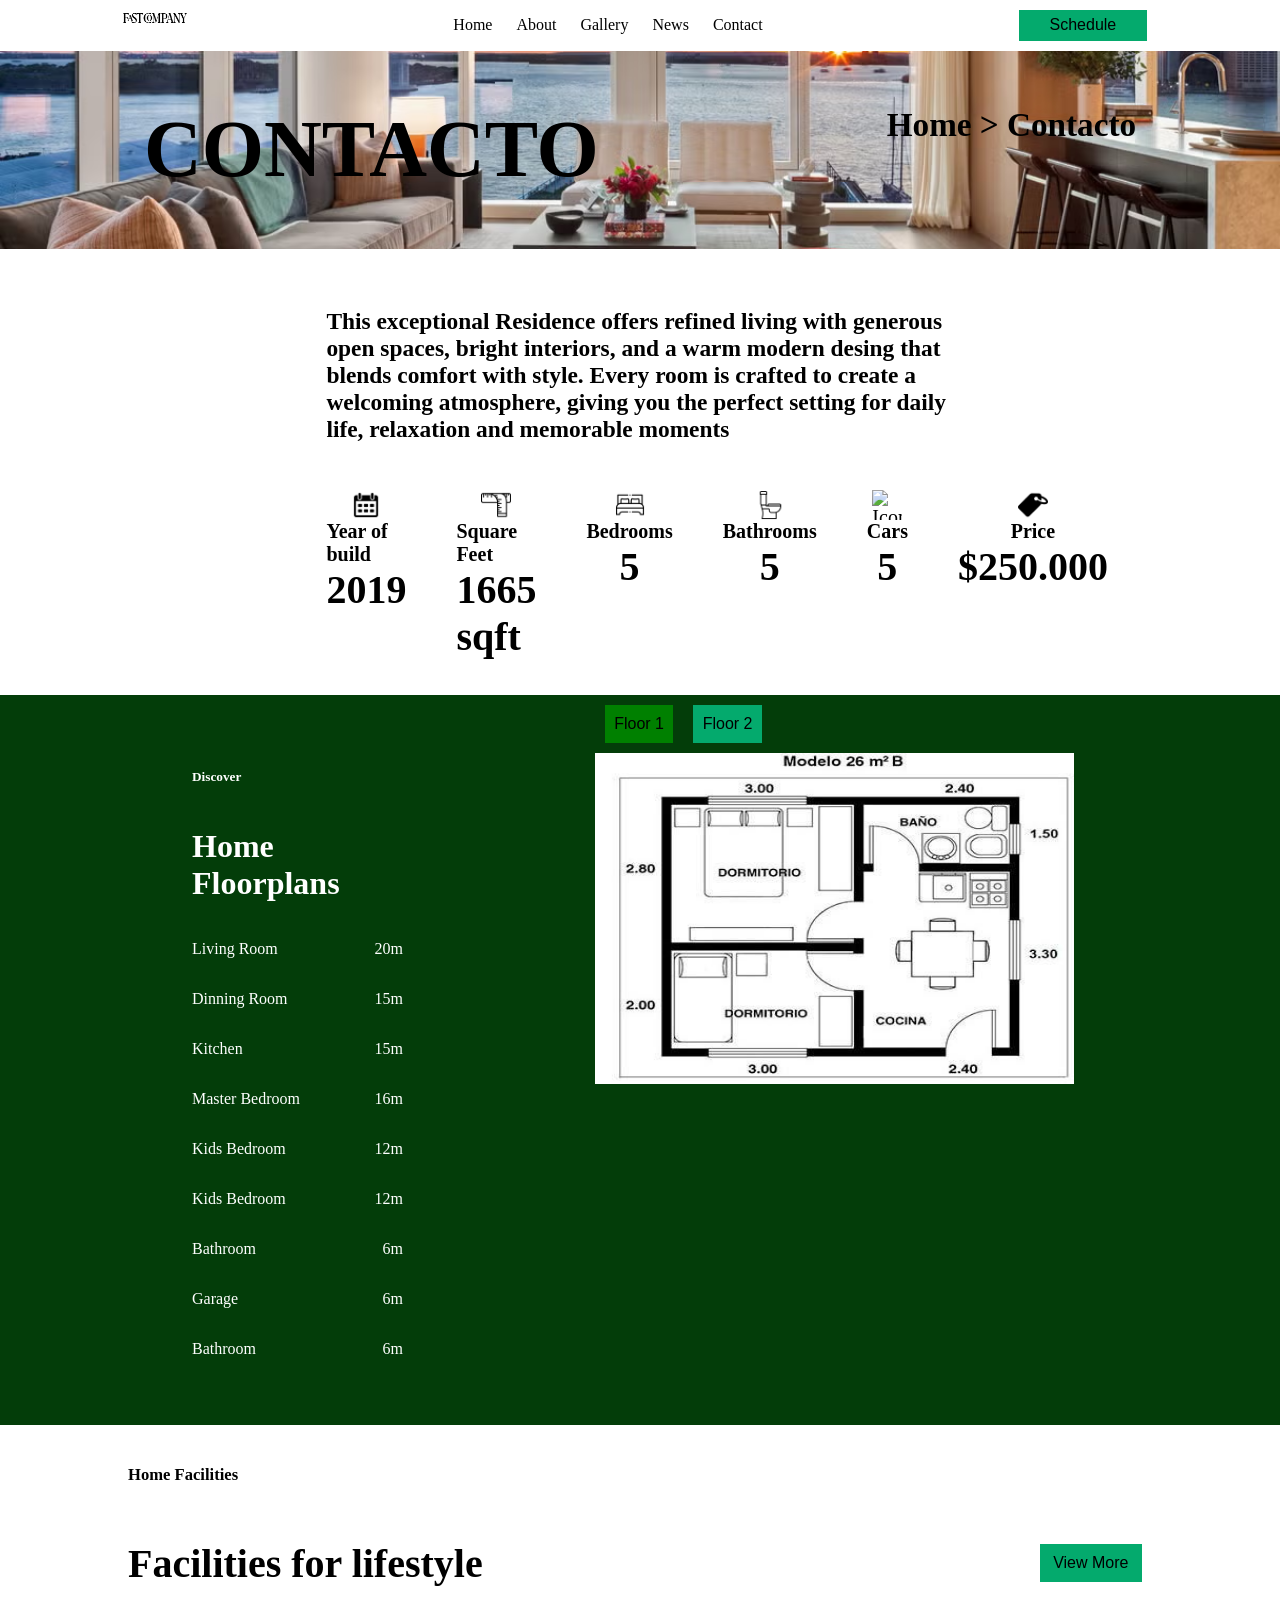
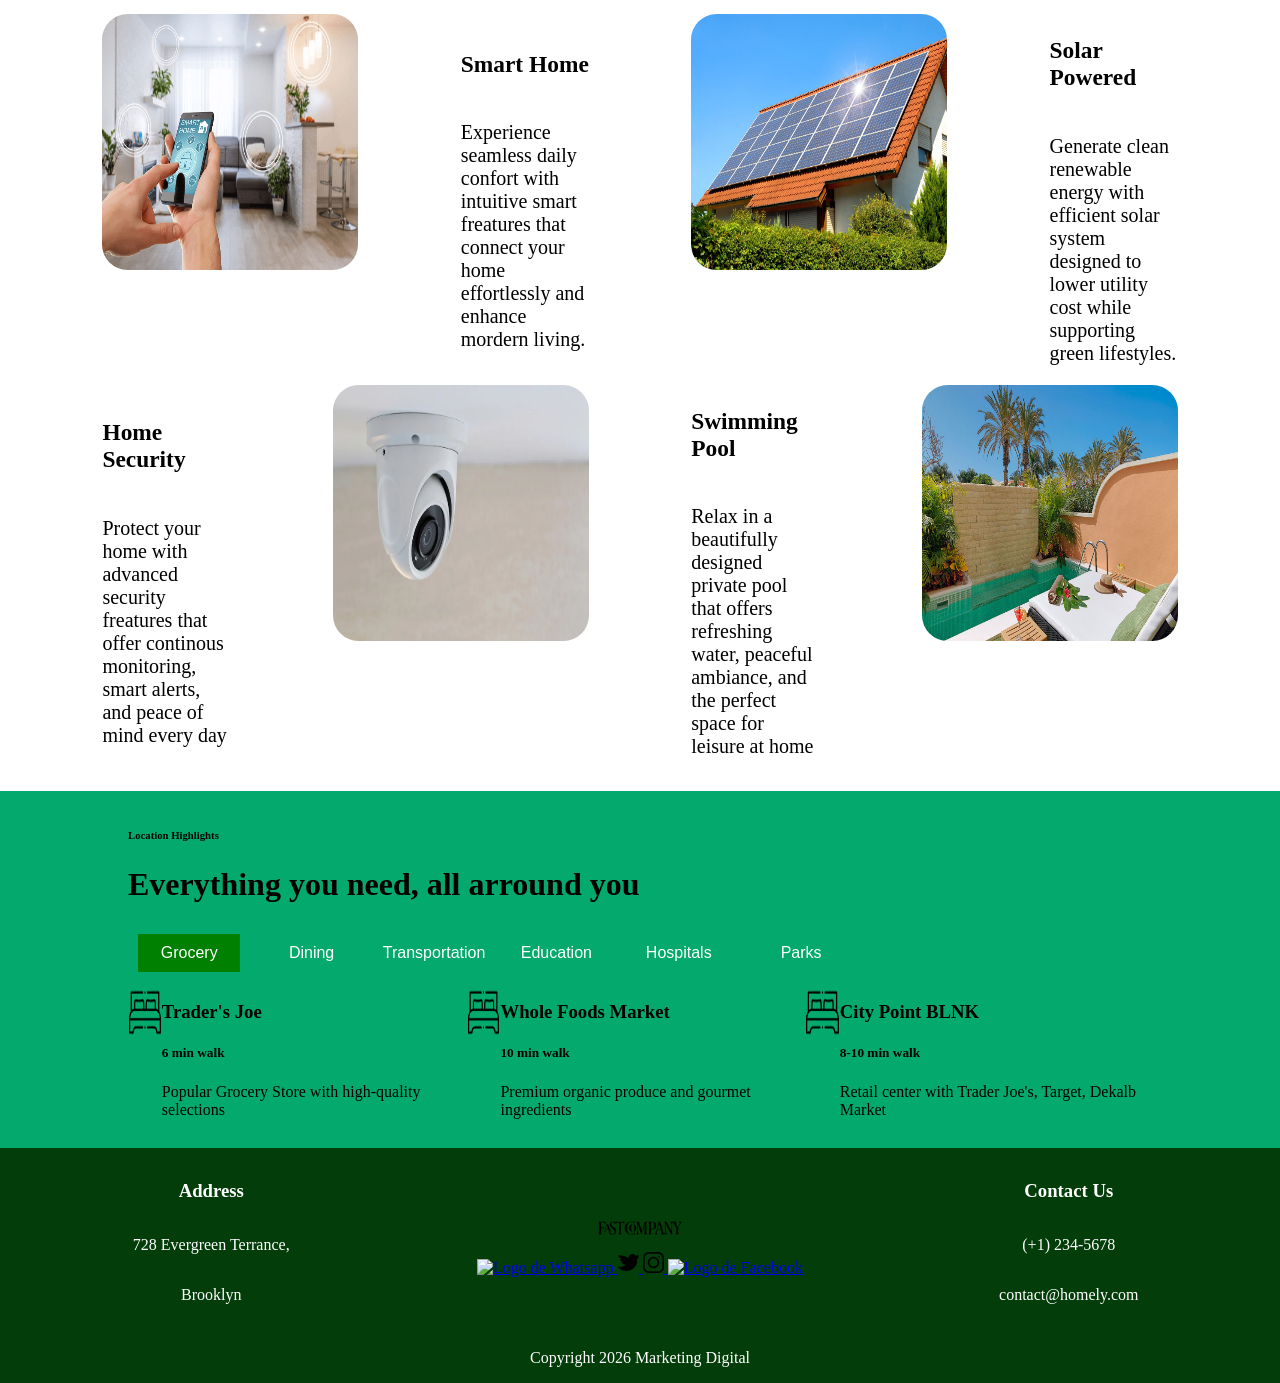
==== HTMLs/About.html @ 22f73563 "Prueba" ====
<!DOCTYPE html>
<html lang="en">
<head>
    <meta charset="UTF-8">
    <title>Title</title>
    <link rel="stylesheet" href="../Css/Home.css">
    <meta name="viewport" content="width=device-width, initial-scale=1.0">
    <script src="../JS/About.js" defer></script>
</head>
<body>
<header>
    <img src="../Imagenes/img.png" alt="Logo">
    <nav>
        <a href="Home.html"> Home </a>
        <a href="About.html"> About </a>
        <a href="../Imagenes/img.png"> Gallery </a>
        <a href="News.html"> News </a>
        <a href="Contacto.html"> Contact </a>
    </nav>
    <button> Schedule </button>
</header>
<div class="Lado Banner">
    <h1> CONTACTO </h1>
    <h5> Home > Contacto </h5>
</div>
<div class="Propiedad Lado Blanco">
    <div>
        <h3> This exceptional Residence offers refined living with generous open spaces, bright interiors, and a warm modern desing that blends comfort with style. Every room is crafted to create a welcoming atmosphere, giving you the perfect setting for daily life, relaxation and memorable moments</h3>
        <div class="Lado">
            <div class="ListadosAlt FIMG">
                <img src="../Imagenes/Calendar.png" class="Icon" alt="Icono de un calendario">
                <h4> Year of build </h4>
                <h1> 2019 </h1>
            </div>
            <div class="ListadosAlt FIMG">
                <img src="../Imagenes/Metros.png" class="Icon" alt="Icono de un metro">
                <h4> Square Feet </h4>
                <h1> 1665 sqft</h1>
            </div>
            <div class="ListadosAlt FIMG">
                <img src="../Imagenes/cama.png" class="Icon" alt="Icono de una cama">
                <h4> Bedrooms </h4>
                <h1> 5 </h1>
            </div>
            <div class="ListadosAlt FIMG">
                <img src="../Imagenes/Retrete.png" class="Icon" alt="Icono de un Retrete">
                <h4> Bathrooms </h4>
                <h1> 5 </h1>
            </div>
            <div class="ListadosAlt FIMG">
                <img src="../Imagenes/Coche.png" class="Icon" alt="Icono de un coche">
                <h4> Cars </h4>
                <h1> 5 </h1>
            </div>
            <div class="ListadosAlt FIMG">
                <img src="../Imagenes/Tag.png" class="Icon" alt="Icono de una etiqueta">
                <h4> Price </h4>
                <h1> $250.000 </h1>
            </div>
        </div>
    </div>
</div>
<div class="Lado Planos">
    <div class="Notas Abajo">
        <h5>
            Discover
        </h5>
        <h1>
            Home Floorplans
        </h1>
        <div class="Titular Lado">
            <p> Living Room </p>
            <p> 20m </p>
        </div>
        <div class="Titular Lado">
            <p> Dinning Room  </p>
            <p> 15m </p>
        </div>
        <div class="Titular Lado">
            <p> Kitchen </p>
            <p> 15m </p>
        </div>
        <div class="Titular Lado">
            <p> Master Bedroom </p>
            <p> 16m </p>
        </div>
        <div class="Titular Lado">
            <p> Kids Bedroom </p>
            <p> 12m </p>
        </div>
        <div class="Titular Lado">
            <p> Kids Bedroom </p>
            <p> 12m </p>
        </div>
        <div class="Titular Lado">
            <p> Bathroom</p>
            <p> 6m </p>
        </div>
        <div class="Titular Lado">
            <p> Garage</p>
            <p> 6m </p>
        </div>
        <div class="Titular Lado">
            <p> Bathroom</p>
            <p> 6m </p>
        </div>
    </div>
    <div class="Botones Abajo">
        <div id="planes" class="Lado">
            <button class="Selecionada" onclick="CambiarImagen(0, this)"> Floor 1 </button>
            <button onclick="CambiarImagen(1, this)"> Floor 2 </button>
        </div>
        <div id="Imagen">
            <img src="../Imagenes/plano.jpg" alt="Plano de la planta 1 de una casa">
        </div>
    </div>
</div>
<div class="Facilidades Abajo">
    <h5> Home Facilities </h5>
    <div class="Lado Titular">
        <h1> Facilities for lifestyle </h1>
        <button class="Derecha"> View More </button>
    </div>
    <div class="Lado">
        <img src="../Imagenes/SmartHome.png" class="Bloque" alt="Imagen de un movil con smart home">
        <div class="Abajo">
            <h3>
                Smart Home
            </h3>
            <p>
                Experience seamless daily confort with intuitive smart freatures that connect your home effortlessly and  enhance mordern living.
            </p>
        </div>
        <img src="../Imagenes/Panel.jpg" class="Bloque" alt="Imagen de un panel solar">
        <div class="Abajo">
            <h3>
                Solar Powered
            </h3>
            <p>
                Generate clean renewable energy with efficient solar system designed to lower utility cost while supporting green lifestyles.
            </p>
        </div>
    </div>
    <div class="LadoReversa">
        <img src="../Imagenes/Piscina.jpg" class="Bloque" alt="Imagen de una piscina privada">
        <div class="Abajo">
            <h3>
                Swimming Pool
            </h3>
            <p>
                Relax in a beautifully designed private pool that offers refreshing water, peaceful ambiance, and the perfect space for leisure at home
            </p>
        </div>
        <img src="../Imagenes/camara.webp" class="Bloque" alt="Imagen de una camara">
        <div class="Abajo">
            <h3>
                Home Security
            </h3>
            <p>
                Protect your home with advanced security freatures that offer continous monitoring, smart alerts, and peace of mind every day
            </p>
        </div>
    </div>
</div>
<div class="Tiendas">
    <div>
        <h6>Location Highlights</h6>
        <h1>Everything you need, all arround you</h1>
        <div id="tienda" CLASS="Lado Botones">
            <button class="Selecionada"  onclick="CambiarTexto(1, this)"> Grocery </button>
            <button onclick="CambiarTexto(2, this)"> Dining </button>
            <button onclick="CambiarTexto(3, this)"> Transportation </button>
            <button onclick="CambiarTexto(4, this)"> Education </button>
            <button onclick="CambiarTexto(5, this)"> Hospitals </button>
            <button onclick="CambiarTexto(6, this)"> Parks </button>
        </div>
        <div class="Lado" id="Secc">
            <div class="Lado">
                <img src="../Imagenes/cama.png" alt="Icono de una cama">
                <div>
                    <h3>
                        Trader's Joe
                    </h3>
                    <h5>
                        6 min walk
                    </h5>
                    <p> Popular Grocery Store with high-quality selections </p>
                </div>
            </div>
            <div class="Lado">
                <img src="../Imagenes/cama.png" alt="Icono de una cama">
                <div>
                    <h3>
                        Whole Foods Market
                    </h3>
                    <h5>
                        10 min walk
                    </h5>
                    <p> Premium organic produce and gourmet ingredients</p>
                </div>
            </div>
            <div class="Lado">
                <img src="../Imagenes/cama.png" alt="Icono de una cama">
                <div>
                    <h3>
                        City Point BLNK
                    </h3>
                    <h5>
                        8-10 min walk
                    </h5>
                    <p> Retail center with Trader Joe's, Target, Dekalb Market</p>
                </div>
            </div>
        </div>
    </div>
</div>
<div class="SeccionTriple">
    <div class="Abajo">
        <h3> Address </h3>
        <p> 728 Evergreen Terrance, </p>
        <p> Brooklyn </p>
    </div>
    <div class="Abajo MargenAuto">
        <img src="../Imagenes/img.png" class="Logo" alt="Logo">
        <div class="Logitos MargenAuto">
            <a href="https://web.whatsapp.com">
                <img src="../Imagenes/Whats.png" alt="Logo de Whatsapp">
            </a>
            <a href="https://twitter.com">
                <img src="../Imagenes/Twitter.png" alt="Logo de Twitter">
            </a>
            <a href="https://instagram.com">
                <img src="../Imagenes/Insta.png" alt="Logo de Instagram">
            </a>
            <a href="https://facebook.com">
                <img src="../Imagenes/face.png" alt="Logo de Facebook">
            </a>
        </div>
    </div>
    <div class="Abajo">
        <h3> Contact Us </h3>
        <p> (+1) 234-5678 </p>
        <p> contact@homely.com </p>
    </div>
</div>
<footer>
    <p> Copyright 2026 Marketing Digital </p>
</footer>
</body>
</html>
---- Css/Home.css ----
body{
    margin: 0;
    display: flex;
    flex-direction: column;
    background-color: #033d09;
    align-items: center;
}

body, h1, h2, h3, h4, h5, h6, p {
    font-family: Calibri;
}


header{
    display: flex;
    flex-direction: row;
    justify-content: space-around;
    background-color: white;
}

img{
    width: 5%;
    height: 1%;
}

.Margen{
    margin: 0;
}

.MargenAuto{
    display: block;
    margin: auto;
}

nav{
    align-content: center;
    justify-content: space-around;
}

nav > a{
    text-decoration: none;
    color: black;
    margin-left: 20px;
}

header > button{
    padding: 0.5%;
}

.Banner{
    text-align: center;
    align-content: center;
    width: 100%;
    background-image: url("../Imagenes/img_1.png");
    background-size: cover;
    background-repeat: no-repeat;
    background-position: center;
    font-size: 40px;
    justify-content: space-around;
}

article{
    align-content: center;
    text-align: justify;
    color: white;
    width: 100%;
    background-image: url("../Imagenes/img_1.png");
    font-size: 30px;
    padding: 4% 0%;
}
article > div{
    width: 100%;
    display: flex;
    justify-content: space-around;
}

article > div > h1{
    width: 30%;
}

article > div > div{
    width: 40%;
    height: 50%;
    align-items: end;
    text-align: right;
}

article > div > div > img{
    border-radius: 50%;
    width: 10%;
    height: 20%;
}

.Ad {
    width: 100%;
    display: flex;
    justify-content: space-around;
    align-items: end;
    justify-items: end;
    font-size: 20px;
}

.Ad > h6{
    width: 40%;
}

.Ad > div{
    width: 30%;
    background-color: white;
    opacity: 90%;
    color: black;
}

.Ad > div > img{
    border-radius: 0;
    width: 40%;
    height: 50%;
    opacity: 100%;
    align-self: center;
}

.Ad > div >div{
    text-align: left;
    width: 40%;
    opacity: 100%;
    align-items: center;
    justify-items: center;
}

.Ad > div >div >button{
    opacity: 100%;
    width: 40%;
}

.Propiedad{
    display: flex;
    text-align: start;
    justify-content: space-evenly;
    font-size: 20px;
    align-content: center;
    color: white;
    width: 100%;
    padding: 1% 0%;
}

.Icon{
    display: block;
    width: 30px;
    height: 30px;
    align-content: center;
    text-align: center;
}

.Propiedad > h3{
    width: 19%;
}

.Propiedad > h4{
    display: block;
}

.Propiedad > div{
    width: 49%;
}

.Listados{
    align-items: center;
    gap: 20px;
    margin-right: 50px;
}

.ListadosAlt{
    display: flex;
    flex-direction: column;
    align-items: center;
    margin-right: 50px;
    padding: 0;
}

.ListadosAlt > h1, h4{
    margin: 0;
}

.Facilidades{
    display: flex;
    text-align: left;
    font-size: 20px;
    align-content: center;
    align-items: center;
    background: white;
    width: 100%;
    padding: 1% 0%;
}

.Facilidades > .Titular {
    display: flex;
    justify-content: space-between;
    align-items: center;
    width: 80%;
}

.Facilidades > div {
    justify-content: space-evenly;
    width: 100%;
}

.Facilidades > h5{
    width: 80%;
    text-align: left;
}

.Facilidades > div > div{
    width: 10%;
    align-items: center;
    align-self: center;
    overflow: hidden;
}

.Facilidades > div > .Bloque{
    display: block;
    width: 20%;
    aspect-ratio: 1;
    border-radius: 10%;
}

.Video{
    display: flex;
    text-align: justify;
    width: 100%;
    height: 600px;
    justify-content: center;
    align-items: center;
    background-image: url("../Imagenes/img_1.png");
    font-size: 40px;
}

.Video > img{
    width: 10%;
    height: 30%;
}

.Planos{
    color: white;
    width: 100%;
    justify-content: space-between;
    margin: 0;
}

.Planos > .Notas{
    width: 20%;
    padding: 4% 15%;
}

.Planos > .Botones{
    width: 65%;
}

.Planos > div > div > img{
    height: 80%;
    width: 70%;
}

.Carrousel{
    width: 100%;
    background: white;
}

.Carrousel > h3{
    color: greenyellow;
    margin-left: 70px;
}

.Titular{
    justify-content: space-between;
}

.SeccionDesigual{
    display: flex;
    flex-direction: row;
    justify-content: space-evenly;
    background-color: white;
    width: 100%;
    align-items: center;
    padding: 3% 0%;
}
.SeccionDesigual > main {
    display: flex;
    flex-direction: column;
    width: 40%;

}

section > h2 { color: green; }
section > h1 { font-size: 70px}

.SeccionDesigual > section {
    display: flex;
    flex-direction: column;
    width: 30%;

}

section > img{
    border-radius: 50%;
    width: 10%;
    height: 10%;
}

button {
    margin: 10px;
    width: 10%;
    padding: 10px 0px;
    display: block;
    border: none;
    background-color: #04AA6D;
    font-size: 16px;
    cursor: pointer;
    text-align: center;
}

.submit{
    width: 20%;
    padding: 15px 0px;
    color: black;
    background-color: #04AA6D;
    border: 0px;
    margin-left: 10px;
}

textarea{
    width: 89%;
    margin: 10px;
    padding: 20px 0px;
}

.SeccionDoble{
    margin-bottom: 10px;
    width: 100%;
    justify-content: space-evenly;
}

.SeccionDoble > input{
    padding: 10px;
    width: 40%;
    margin: 10px;
}

.SeccionTriple{ color: white;
    display: flex;
    flex-direction: row;
    justify-content: space-evenly;
    align-items: center;
    width: 100%;
    padding: 1% 0%;
}

.Blanco{
    white-space: pre-line
}

.Tiendas{
    justify-content: center;
    align-items: center;
    width: 100%;
    background: #04AA6D;
}

.Tiendas > div > .Botones > button{
    background: #04AA6D;
    color: white;
}

.Botones > div > .Selecionada{
    background-color: green;
}

.Tiendas > div{
    padding: 1% 10%;
}

.Lado > img{
    width: 10%;
    height: 40%;
}

.SeccionTriple > div{
    width: 33%;
    text-align: center;
}

.Lado{
    display: flex;
    flex-direction: row;
}

.LadoReversa{
    display: flex;
    flex-direction: row-reverse;
}

.Selecionada > button{
    background-color: greenyellow;
}

.Tiendas > div > .Botones > .Selecionada{
    background-color: green;
}

.Abajo{
    display: flex;
    flex-direction: column;
}

.Derecha{
    justify-self: end;
}

.Space{
    justify-content: space-evenly;
}

.Space > div, .Space > h1{
    width: 45%;
}

.Space > div{
    justify-content: end;
}

.Carrousel > div > div > img{
    width: 40%;
    height: 40%;
}

.Space > div > button{
    width: 10%;
    justify-content: space-evenly;
}
.Logo{
    width: 20%;
    height: 20%;
    align-self: center;
}

.Logitos{
    justify-content: space-around;
    width: 100%
}

.Logitos > img{
    width: 10%;
    height: 10%;
}

footer{
    width: 100%;
    text-align: center;
    color: white;
}

.Blanco {
    color: black;
    background-color: white;
}

/* A partir de 800px, el responsive se activa */
@media (max-width: 800px) {
    header > img{width: 30%; margin: auto}
    header, nav {display:flex; flex-direction: column; width: 100%; justify-content: center; text-align: center}
    header > button {display:flex; flex-direction: column; width: 20%; margin: auto; text-align: center}
    article, .Ad, article > div, .Ad > div{display: flex; flex-direction: column; width: 100%; align-items: center;
        text-align: center}
    .Lado, .LadoReversa {display:flex;flex-direction: column;}
    .Propiedad > div, .Propiedad > h3, .Propiedad > h4{ width: 100%; text-align: center;}
    .Facilidades > h5 {text-align: center}
    .Facilidades > div > div, .Facilidades > div > .Bloque {width: 100%; align-items: center}
    .Video > img { width: 30%; height: 30%}
    .Planos, .Notas, .Botones > div >button{display: flex; text-align: center; width: 100%; justify-content: center;}
    .Planos > .Botones{display: flex; text-align: center; width: 95%; justify-content: center;}
    .Planos > .Notas{text-align: center; width: 100%; justify-content: center; padding: 0}
    .Titular{flex-direction: row;width: 100%}
    .Tiendas, .Tiendas > div > .Botones > button{display: flex; text-align: center; width: 100%; justify-content: center;}
    .Tiendas > div{text-align: center; width: 100%; justify-content: center;}
    .Lado img {margin: auto}
    .SeccionDesigual, .SeccionDesigual > main, .SeccionDesigual > section {width: 100%; text-align: center}
    textarea {width: 95%}
    .submit{margin-left: 0}
    .SeccionTriple {flex-direction: column}
    article{flex-direction: column; width: 100%; text-align: center}
    .Carrousel, .Space > div, .Space > h1{width: 100%; justify-content: center; align-items: center; text-align: center}
    .Logo{
        width: 40%;
        height: 40%;
        align-self: center;
    }

    .Logitos{
        justify-content: space-around;
        width: 100%
    }

    .Logitos > img{
        width: 20%;
        height: 20%;
    }
}
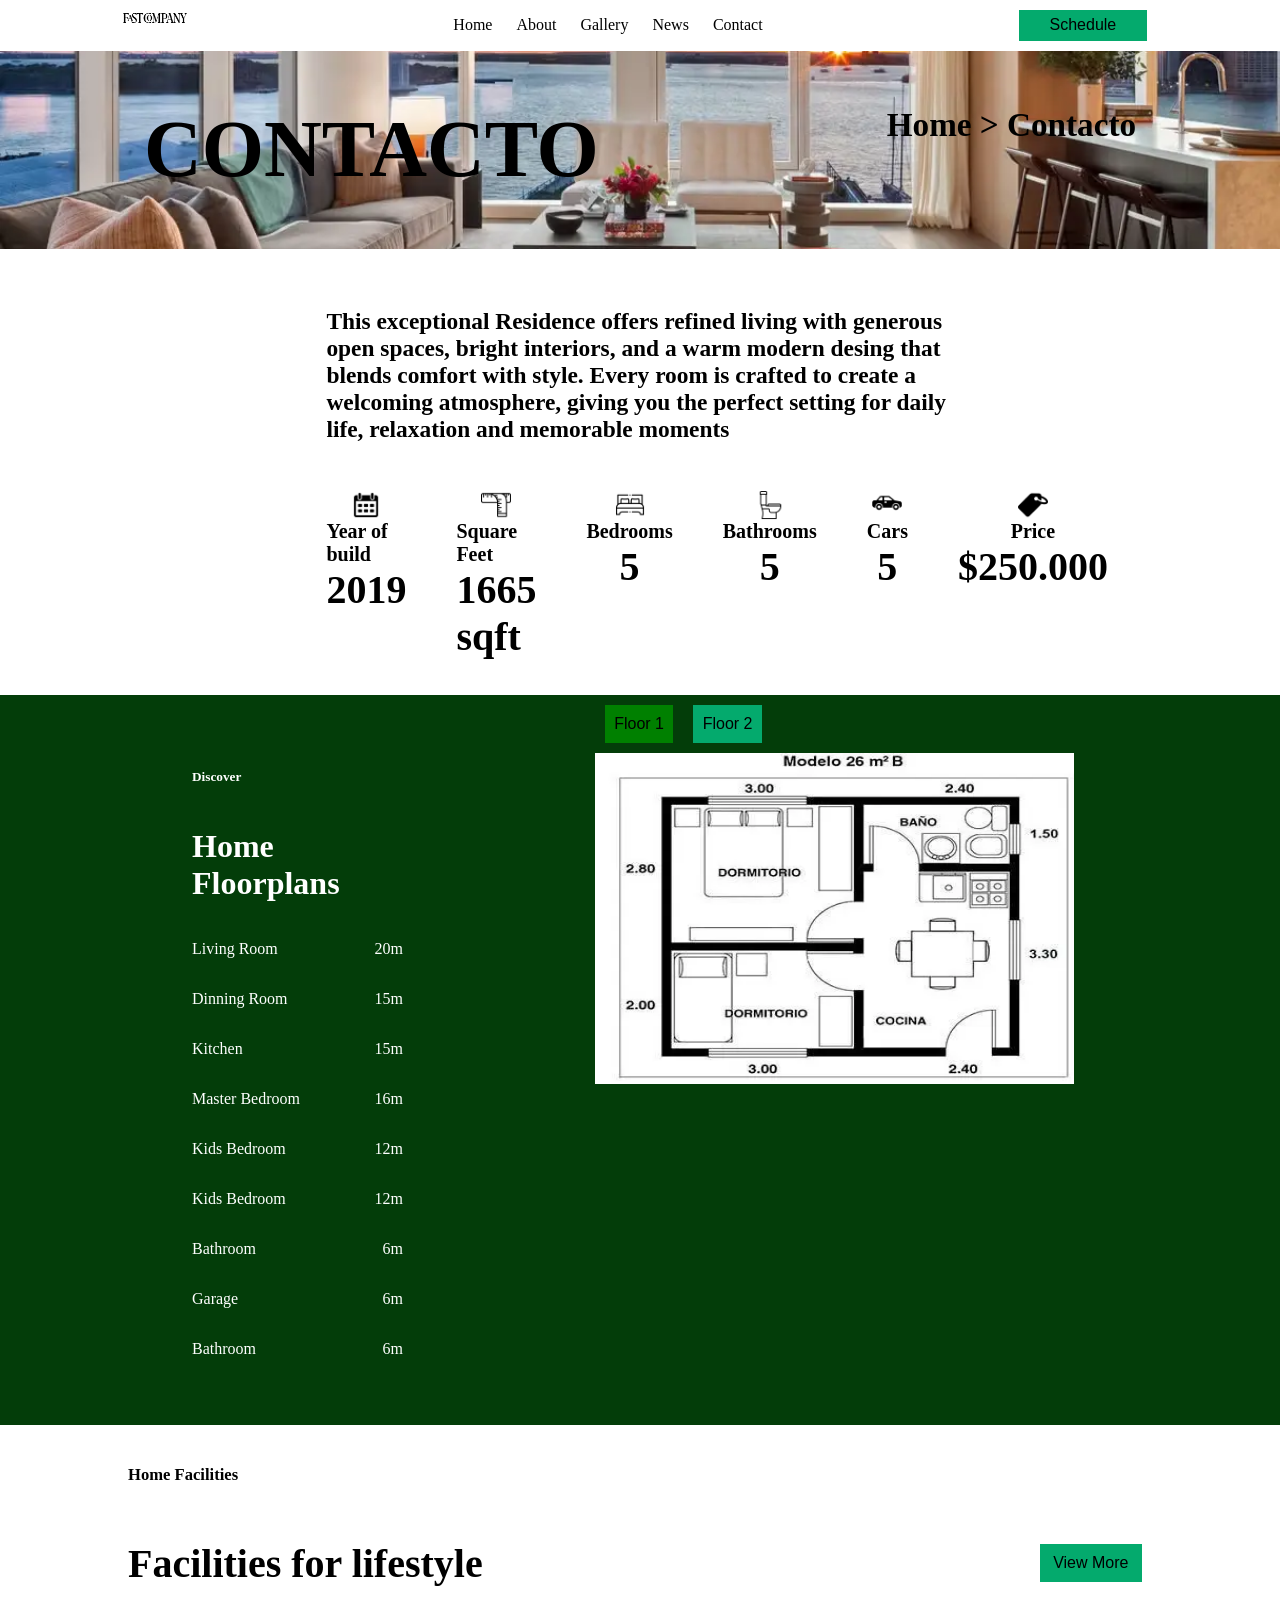
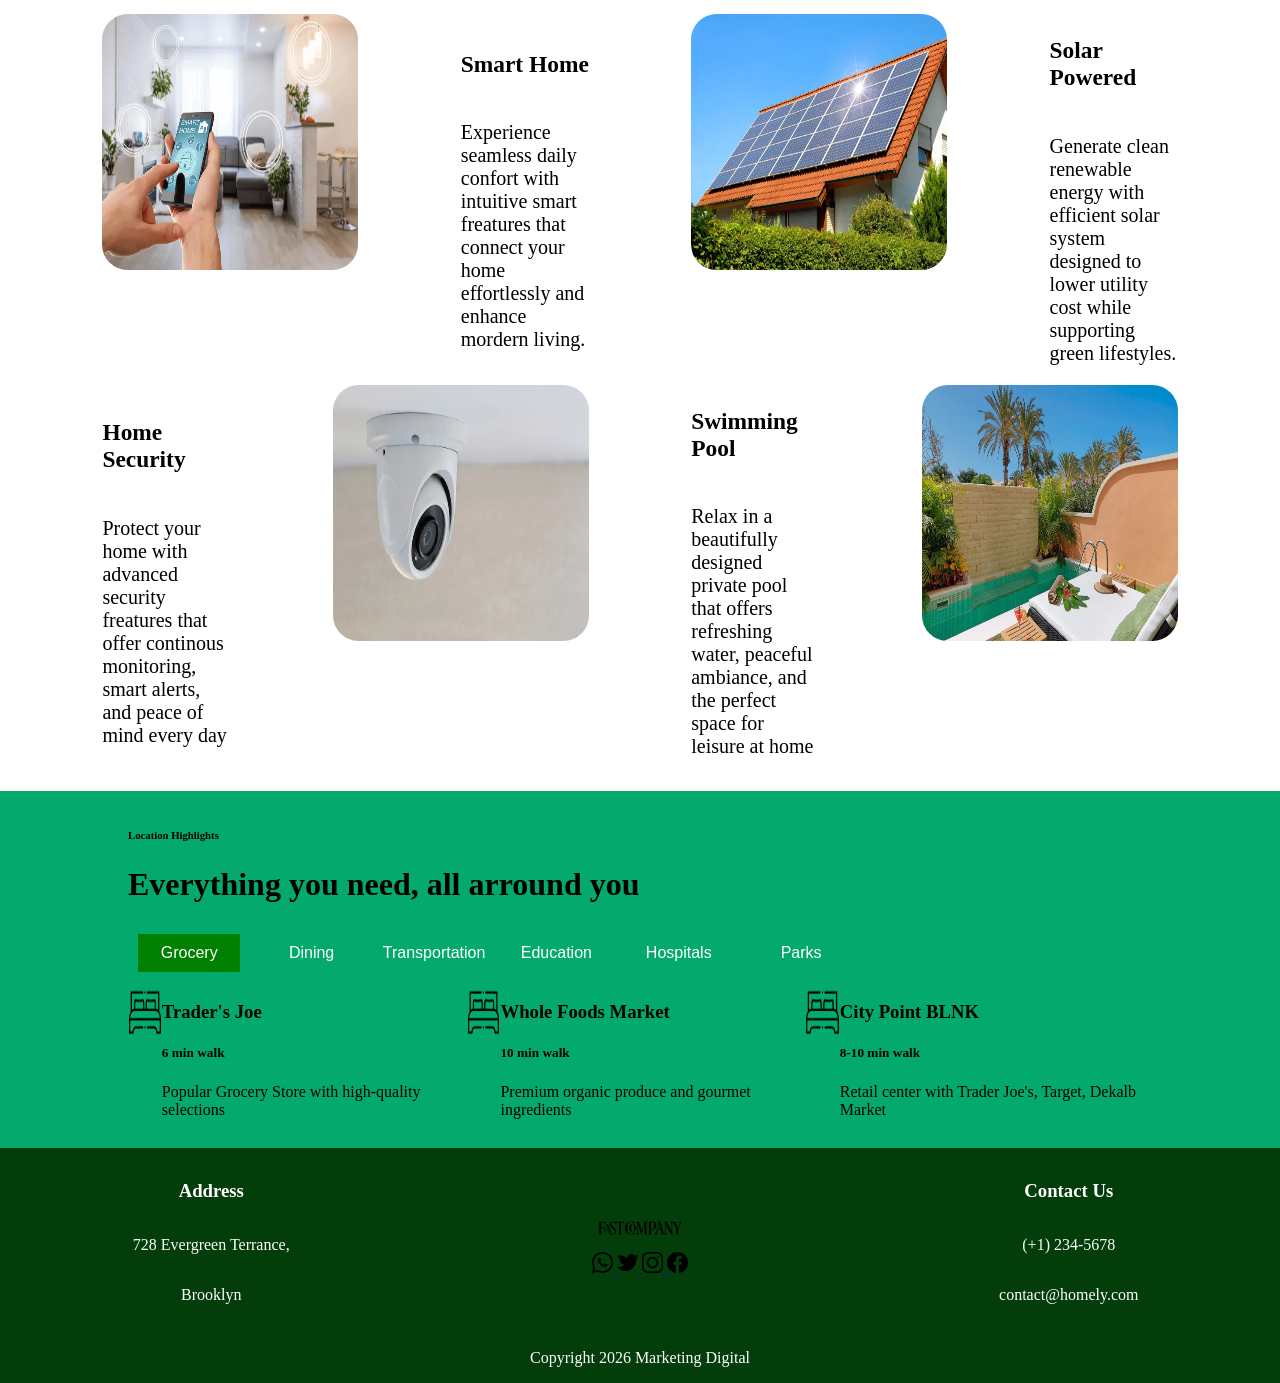
==== commit c613170a: "Prueba" ====
--- a/HTMLs/About.html
+++ b/HTMLs/About.html
@@ -2,18 +2,21 @@
 <html lang="en">
 <head>
     <meta charset="UTF-8">
-    <title>Title</title>
+    <meta name="description" content="Home for a page about searching for a Home to live">
+    <meta name="keywords" content="Home, Residence">
+    <meta name="author" content="Mohn Lloe">
+    <meta name="viewport" content="width=device-width, initial-scale=1.0">
+    <title>Home</title>
     <link rel="stylesheet" href="../Css/Home.css">
-    <meta name="viewport" content="width=device-width, initial-scale=1.0">
     <script src="../JS/About.js" defer></script>
 </head>
 <body>
 <header>
-    <img src="../Imagenes/img.png" alt="Logo">
+    <img src="../Imagenes/img.webp" alt="Logo">
     <nav>
         <a href="Home.html"> Home </a>
         <a href="About.html"> About </a>
-        <a href="../Imagenes/img.png"> Gallery </a>
+        <a href="../Imagenes/img.webp"> Gallery </a>
         <a href="News.html"> News </a>
         <a href="Contacto.html"> Contact </a>
     </nav>
@@ -28,32 +31,32 @@
         <h3> This exceptional Residence offers refined living with generous open spaces, bright interiors, and a warm modern desing that blends comfort with style. Every room is crafted to create a welcoming atmosphere, giving you the perfect setting for daily life, relaxation and memorable moments</h3>
         <div class="Lado">
             <div class="ListadosAlt FIMG">
-                <img src="../Imagenes/Calendar.png" class="Icon" alt="Icono de un calendario">
+                <img src="../Imagenes/Calendar.webp" class="Icon" alt="Icono de un calendario">
                 <h4> Year of build </h4>
                 <h1> 2019 </h1>
             </div>
             <div class="ListadosAlt FIMG">
-                <img src="../Imagenes/Metros.png" class="Icon" alt="Icono de un metro">
+                <img src="../Imagenes/Metros.webp" class="Icon" alt="Icono de un metro">
                 <h4> Square Feet </h4>
                 <h1> 1665 sqft</h1>
             </div>
             <div class="ListadosAlt FIMG">
-                <img src="../Imagenes/cama.png" class="Icon" alt="Icono de una cama">
+                <img src="../Imagenes/cama.webp" class="Icon" alt="Icono de una cama">
                 <h4> Bedrooms </h4>
                 <h1> 5 </h1>
             </div>
             <div class="ListadosAlt FIMG">
-                <img src="../Imagenes/Retrete.png" class="Icon" alt="Icono de un Retrete">
+                <img src="../Imagenes/Retrete.webp" class="Icon" alt="Icono de un Retrete">
                 <h4> Bathrooms </h4>
                 <h1> 5 </h1>
             </div>
             <div class="ListadosAlt FIMG">
-                <img src="../Imagenes/Coche.png" class="Icon" alt="Icono de un coche">
+                <img src="../Imagenes/Coche.webp" class="Icon" alt="Icono de un coche">
                 <h4> Cars </h4>
                 <h1> 5 </h1>
             </div>
             <div class="ListadosAlt FIMG">
-                <img src="../Imagenes/Tag.png" class="Icon" alt="Icono de una etiqueta">
+                <img src="../Imagenes/Tag.webp" class="Icon" alt="Icono de una etiqueta">
                 <h4> Price </h4>
                 <h1> $250.000 </h1>
             </div>
@@ -111,7 +114,7 @@
             <button onclick="CambiarImagen(1, this)"> Floor 2 </button>
         </div>
         <div id="Imagen">
-            <img src="../Imagenes/plano.jpg" alt="Plano de la planta 1 de una casa">
+            <img src="../Imagenes/plano.webp" alt="Plano de la planta 1 de una casa">
         </div>
     </div>
 </div>
@@ -122,7 +125,7 @@
         <button class="Derecha"> View More </button>
     </div>
     <div class="Lado">
-        <img src="../Imagenes/SmartHome.png" class="Bloque" alt="Imagen de un movil con smart home">
+        <img src="../Imagenes/SmartHome.webp" class="Bloque" alt="Imagen de un movil con smart home">
         <div class="Abajo">
             <h3>
                 Smart Home
@@ -131,7 +134,7 @@
                 Experience seamless daily confort with intuitive smart freatures that connect your home effortlessly and  enhance mordern living.
             </p>
         </div>
-        <img src="../Imagenes/Panel.jpg" class="Bloque" alt="Imagen de un panel solar">
+        <img src="../Imagenes/Panel.webp" class="Bloque" alt="Imagen de un panel solar">
         <div class="Abajo">
             <h3>
                 Solar Powered
@@ -142,7 +145,7 @@
         </div>
     </div>
     <div class="LadoReversa">
-        <img src="../Imagenes/Piscina.jpg" class="Bloque" alt="Imagen de una piscina privada">
+        <img src="../Imagenes/Piscina.webp" class="Bloque" alt="Imagen de una piscina privada">
         <div class="Abajo">
             <h3>
                 Swimming Pool
@@ -176,7 +179,7 @@
         </div>
         <div class="Lado" id="Secc">
             <div class="Lado">
-                <img src="../Imagenes/cama.png" alt="Icono de una cama">
+                <img src="../Imagenes/cama.webp" alt="Icono de una cama">
                 <div>
                     <h3>
                         Trader's Joe
@@ -188,7 +191,7 @@
                 </div>
             </div>
             <div class="Lado">
-                <img src="../Imagenes/cama.png" alt="Icono de una cama">
+                <img src="../Imagenes/cama.webp" alt="Icono de una cama">
                 <div>
                     <h3>
                         Whole Foods Market
@@ -200,7 +203,7 @@
                 </div>
             </div>
             <div class="Lado">
-                <img src="../Imagenes/cama.png" alt="Icono de una cama">
+                <img src="../Imagenes/cama.webp" alt="Icono de una cama">
                 <div>
                     <h3>
                         City Point BLNK
@@ -221,19 +224,19 @@
         <p> Brooklyn </p>
     </div>
     <div class="Abajo MargenAuto">
-        <img src="../Imagenes/img.png" class="Logo" alt="Logo">
+        <img src="../Imagenes/img.webp" class="Logo" alt="Logo">
         <div class="Logitos MargenAuto">
             <a href="https://web.whatsapp.com">
-                <img src="../Imagenes/Whats.png" alt="Logo de Whatsapp">
+                <img src="../Imagenes/Whats.webp" alt="Logo de Whatsapp">
             </a>
             <a href="https://twitter.com">
-                <img src="../Imagenes/Twitter.png" alt="Logo de Twitter">
+                <img src="../Imagenes/Twitter.webp" alt="Logo de Twitter">
             </a>
             <a href="https://instagram.com">
-                <img src="../Imagenes/Insta.png" alt="Logo de Instagram">
+                <img src="../Imagenes/Insta.webp" alt="Logo de Instagram">
             </a>
             <a href="https://facebook.com">
-                <img src="../Imagenes/face.png" alt="Logo de Facebook">
+                <img src="../Imagenes/face.webp" alt="Logo de Facebook">
             </a>
         </div>
     </div>
--- a/Css/Home.css
+++ b/Css/Home.css
@@ -51,7 +51,7 @@
     text-align: center;
     align-content: center;
     width: 100%;
-    background-image: url("../Imagenes/img_1.png");
+    background-image: url("../Imagenes/img_1.webp");
     background-size: cover;
     background-repeat: no-repeat;
     background-position: center;
@@ -64,7 +64,7 @@
     text-align: justify;
     color: white;
     width: 100%;
-    background-image: url("../Imagenes/img_1.png");
+    background-image: url("../Imagenes/img_1.webp");
     font-size: 30px;
     padding: 4% 0%;
 }
@@ -230,7 +230,7 @@
     height: 600px;
     justify-content: center;
     align-items: center;
-    background-image: url("../Imagenes/img_1.png");
+    background-image: url("../Imagenes/img_1.webp");
     font-size: 40px;
 }
 
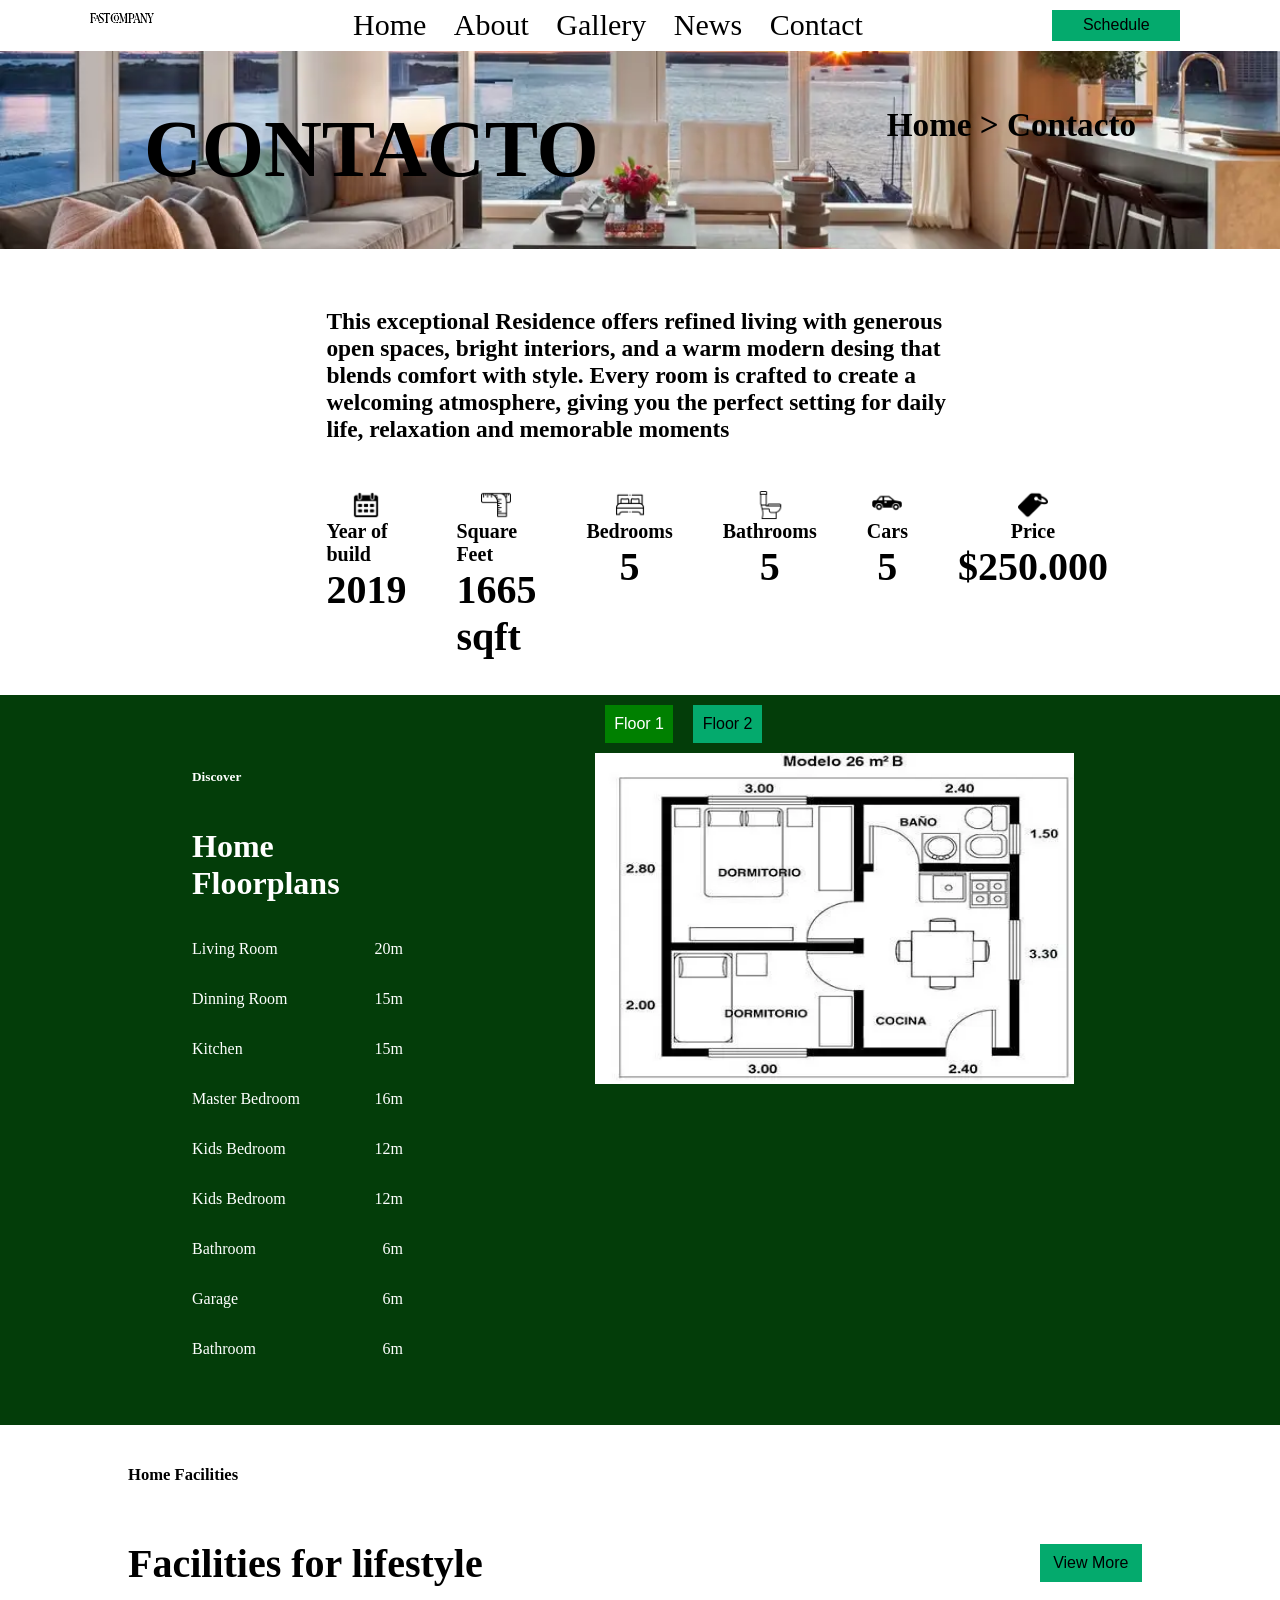
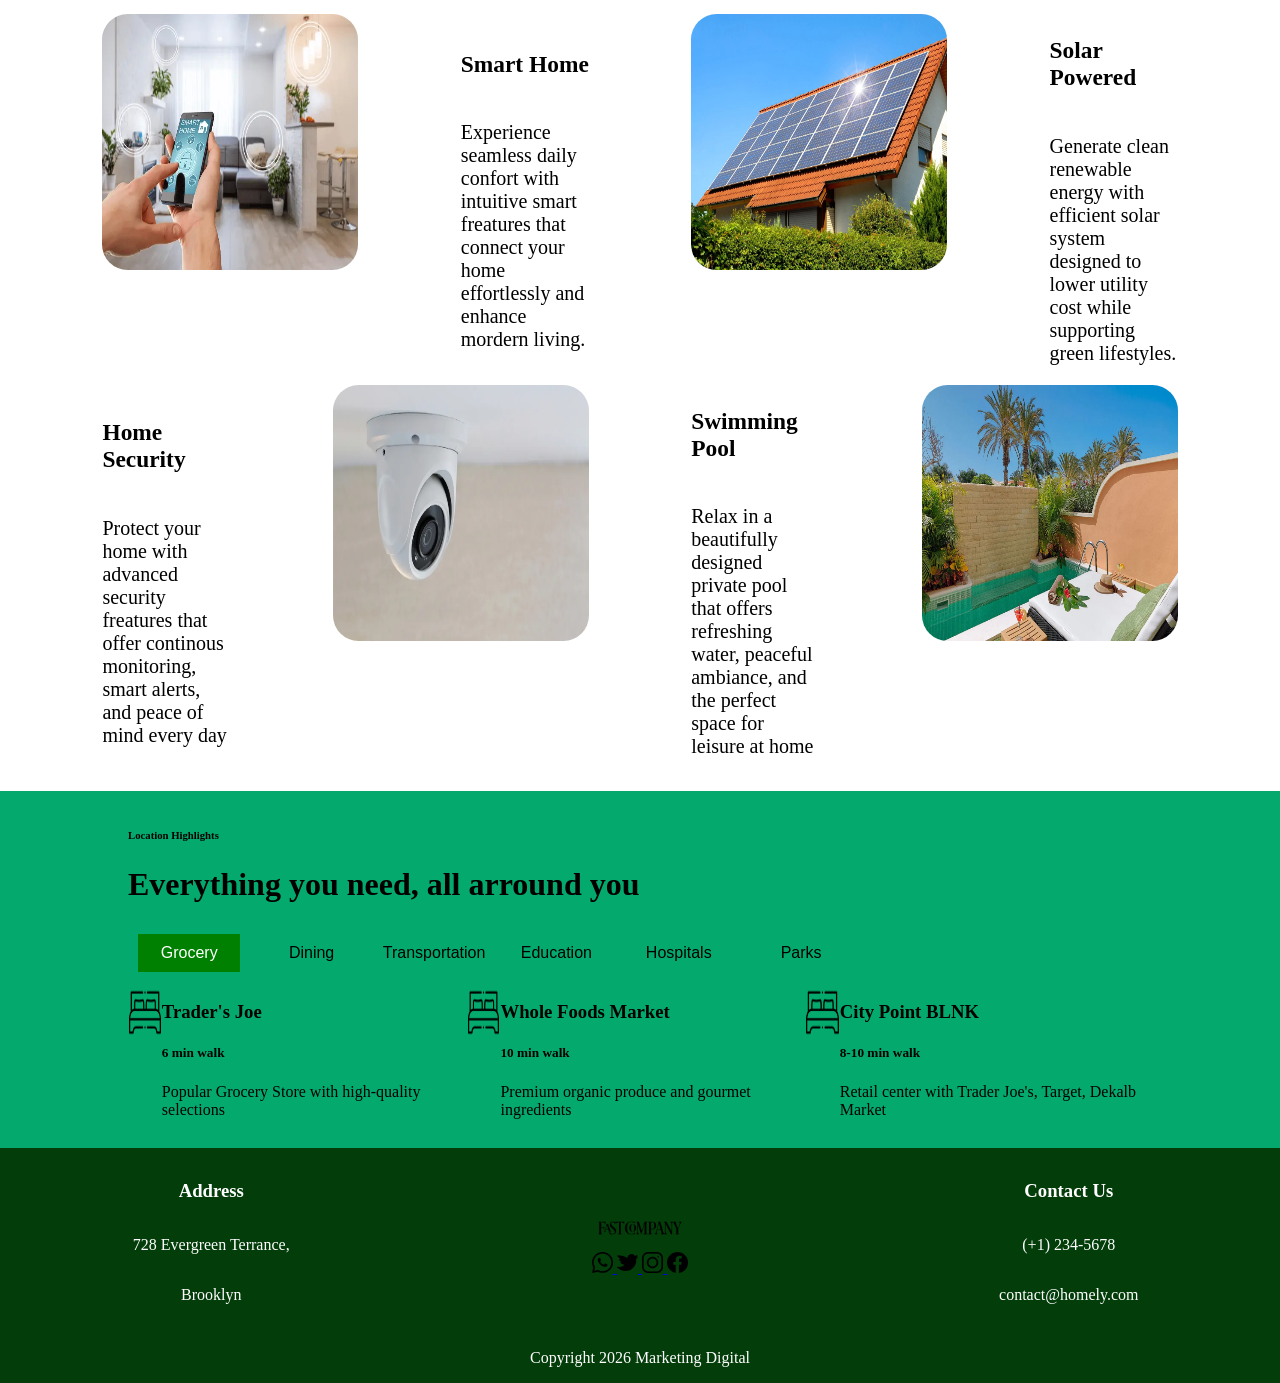
==== commit 0df7961c: "Prueba" ====
--- a/HTMLs/About.html
+++ b/HTMLs/About.html
@@ -2,8 +2,8 @@
 <html lang="en">
 <head>
     <meta charset="UTF-8">
-    <meta name="description" content="Home for a page about searching for a Home to live">
-    <meta name="keywords" content="Home, Residence">
+    <meta name="description" content="An summary about all the important things of the real estate company">
+    <meta name="keywords" content="Home, Residence, Real State, About, Summary">
     <meta name="author" content="Mohn Lloe">
     <meta name="viewport" content="width=device-width, initial-scale=1.0">
     <title>Home</title>
--- a/Css/Home.css
+++ b/Css/Home.css
@@ -40,6 +40,7 @@
 nav > a{
     text-decoration: none;
     color: black;
+    font-size: 30px;
     margin-left: 20px;
 }
 
@@ -266,12 +267,24 @@
 }
 
 .Carrousel > h3{
-    color: greenyellow;
+    color: green;
     margin-left: 70px;
 }
 
 .Titular{
     justify-content: space-between;
+}
+
+.sr-only {
+    position: absolute;
+    width: 1px;
+    height: 1px;
+    padding: 0;
+    margin: -1px;
+    overflow: hidden;
+    clip: rect(0,0,0,0);
+    white-space: nowrap;
+    border: 0;
 }
 
 .SeccionDesigual{
@@ -367,11 +380,12 @@
 
 .Tiendas > div > .Botones > button{
     background: #04AA6D;
-    color: white;
+    color: black;
 }
 
 .Botones > div > .Selecionada{
     background-color: green;
+    color:white;
 }
 
 .Tiendas > div{
@@ -404,6 +418,7 @@
 
 .Tiendas > div > .Botones > .Selecionada{
     background-color: green;
+    color: white;
 }
 
 .Abajo{
@@ -462,7 +477,6 @@
     color: black;
     background-color: white;
 }
-
 /* A partir de 800px, el responsive se activa */
 @media (max-width: 800px) {
     header > img{width: 30%; margin: auto}
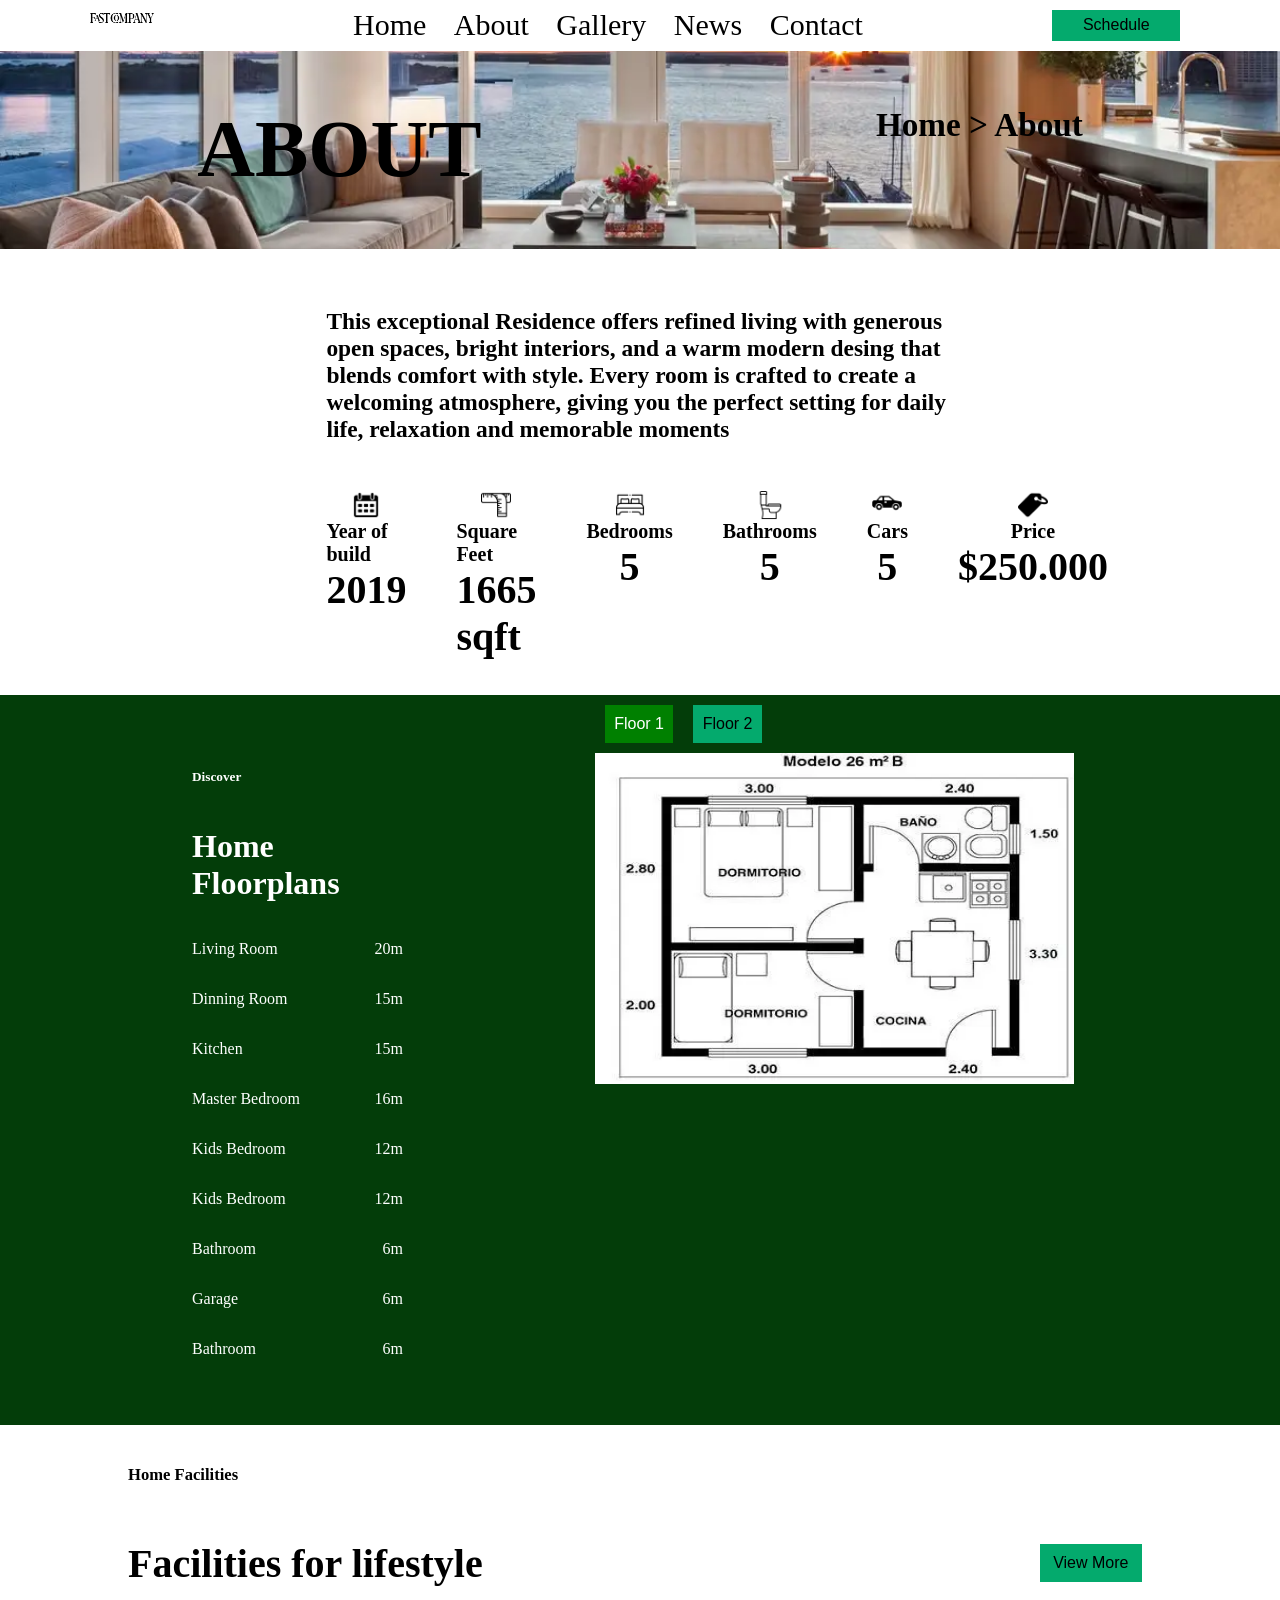
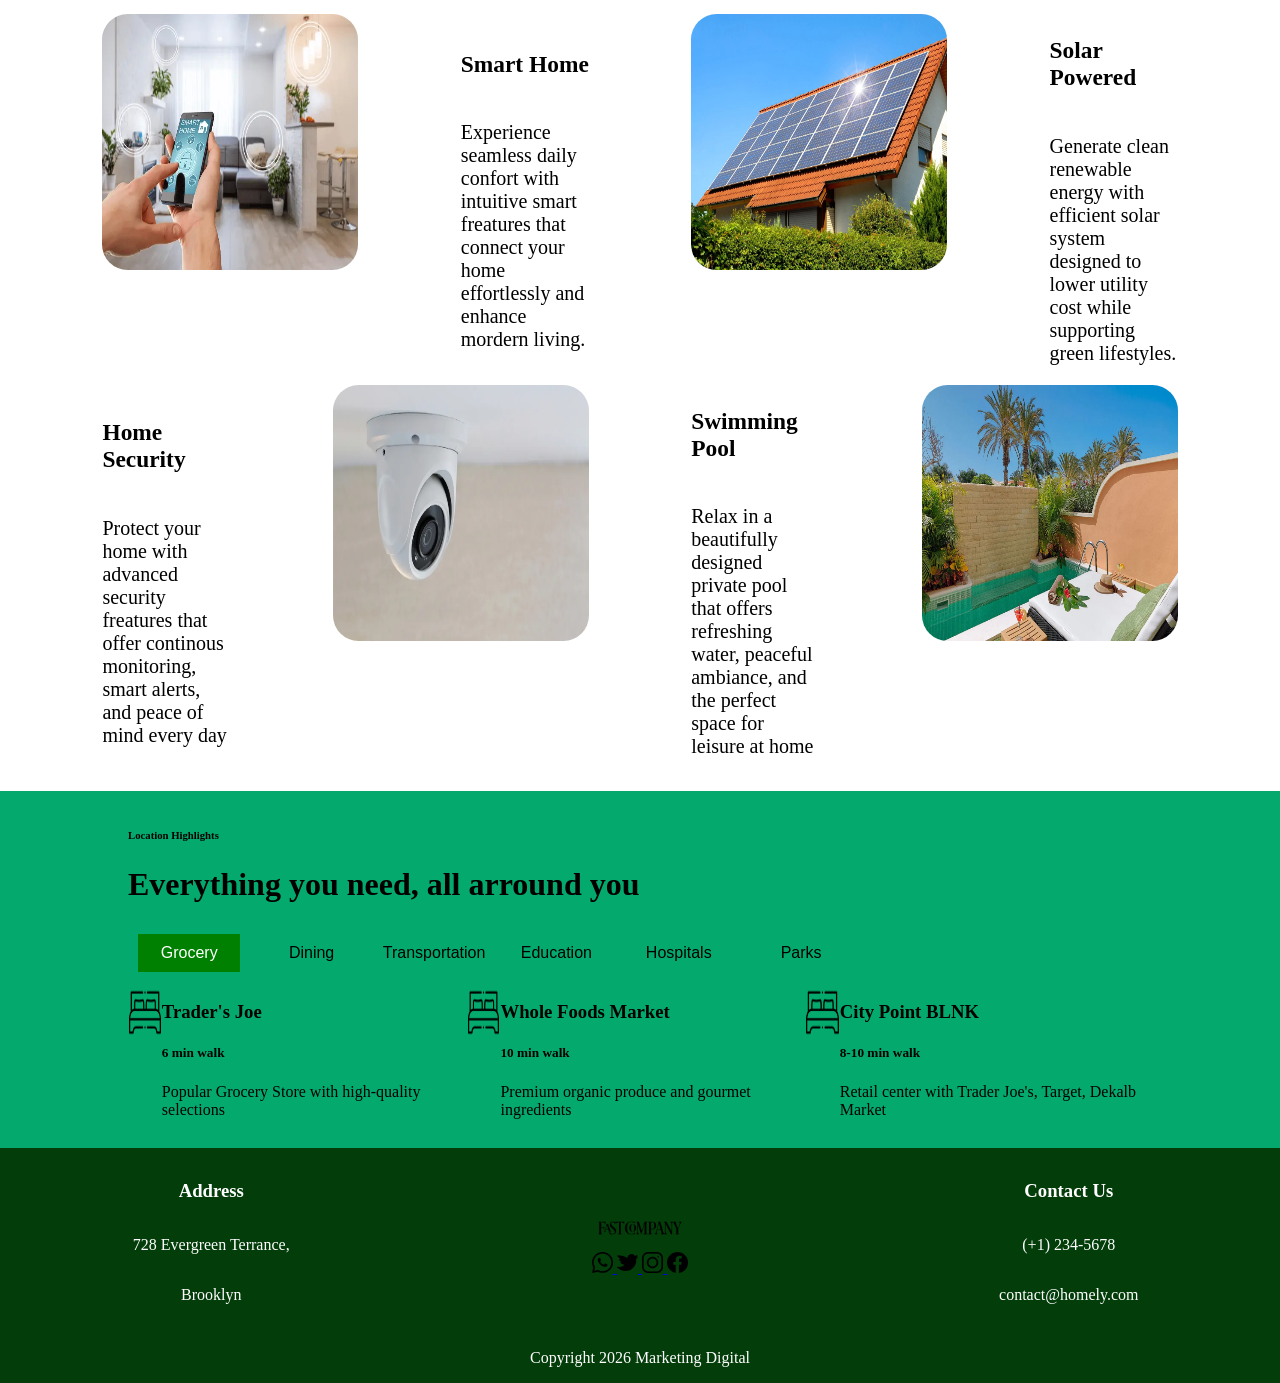
==== commit 7196a0a5: "Prueba2" ====
--- a/HTMLs/About.html
+++ b/HTMLs/About.html
@@ -23,8 +23,8 @@
     <button> Schedule </button>
 </header>
 <div class="Lado Banner">
-    <h1> CONTACTO </h1>
-    <h5> Home > Contacto </h5>
+    <h1> ABOUT </h1>
+    <h5> Home > About </h5>
 </div>
 <div class="Propiedad Lado Blanco">
     <div>
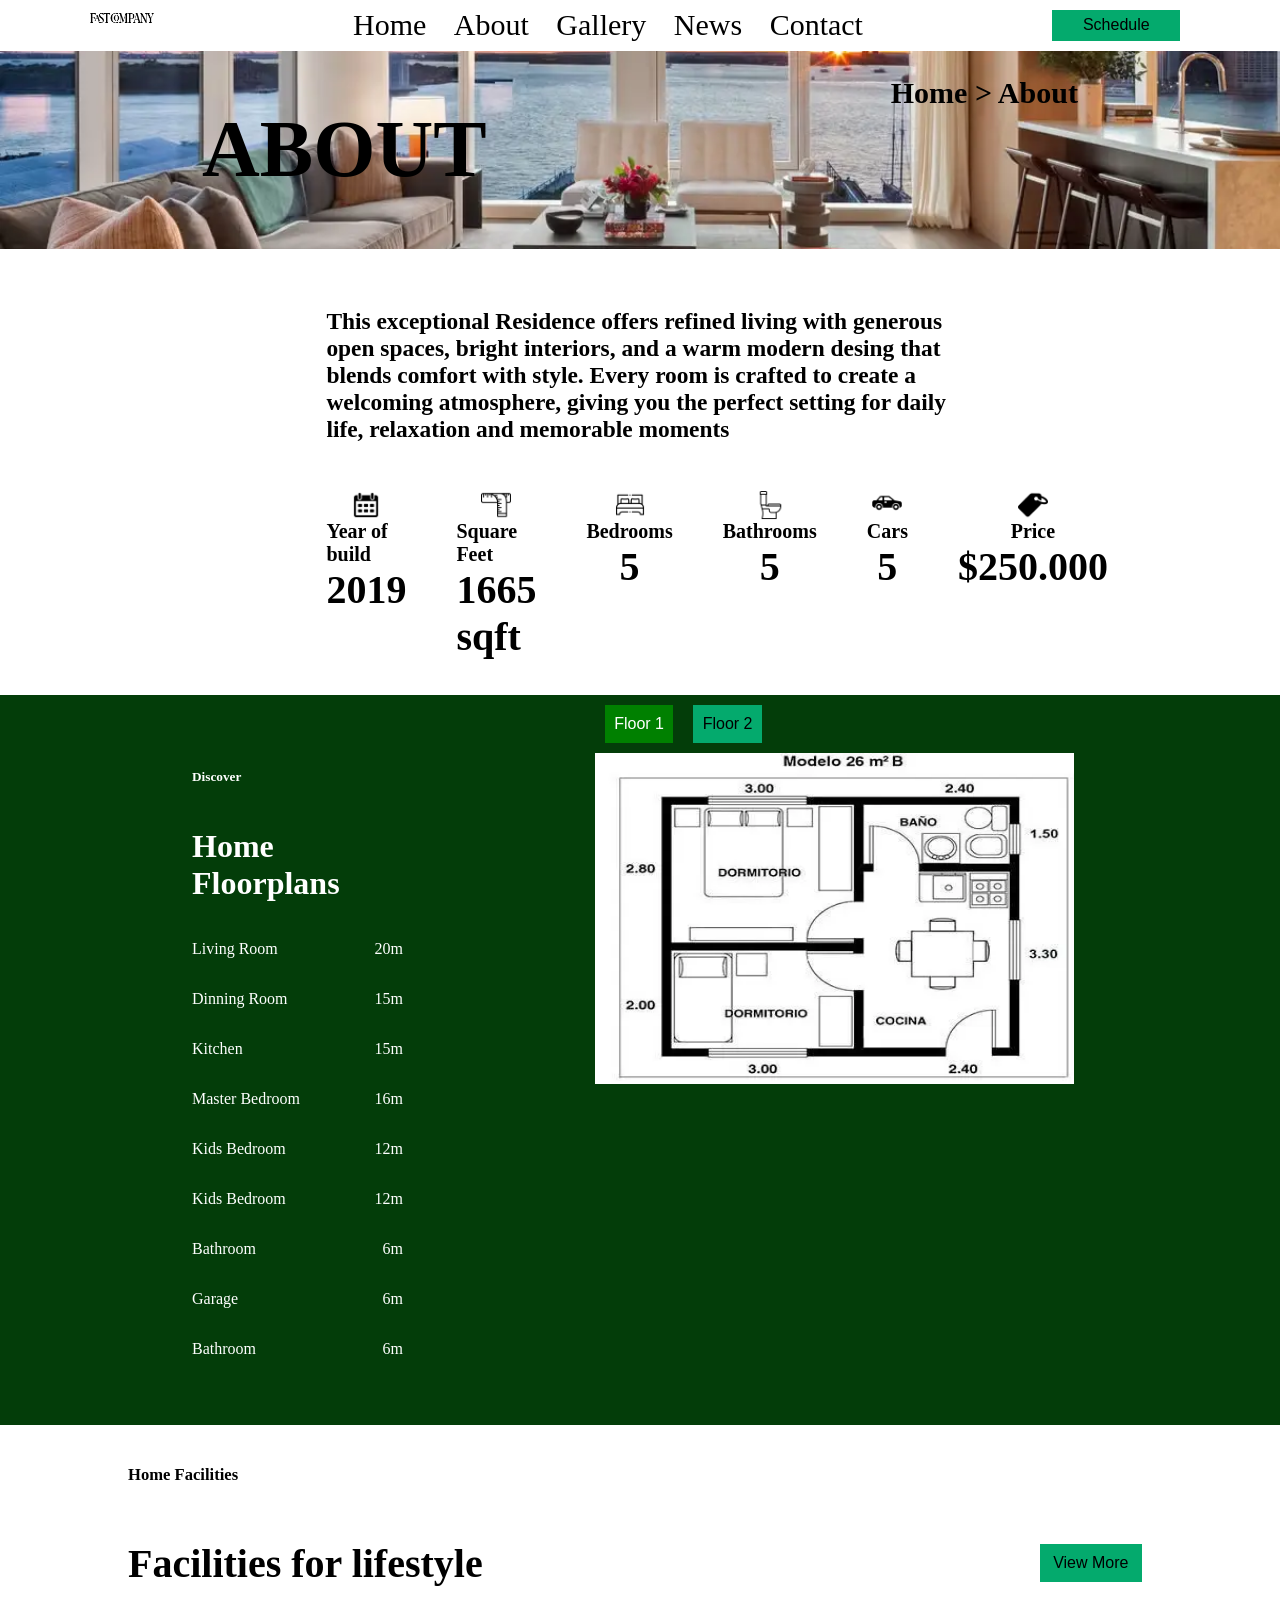
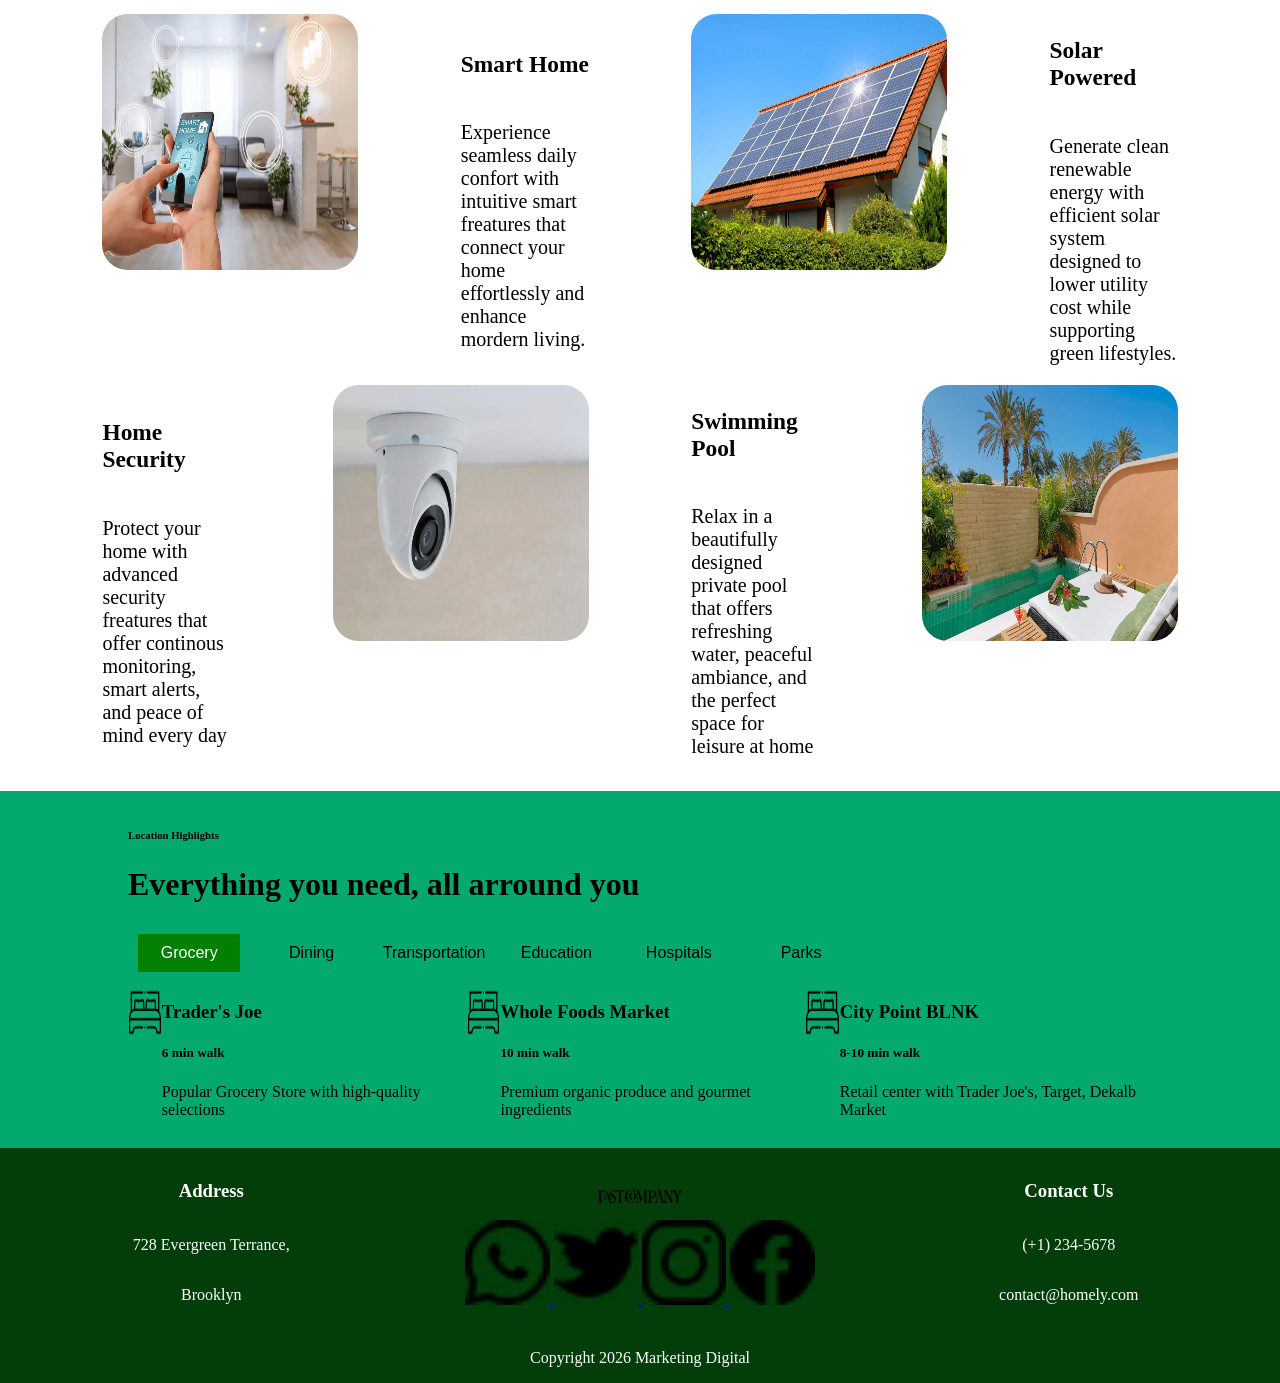
==== commit ac4bfc47: "Prueba3" ====
--- a/HTMLs/About.html
+++ b/HTMLs/About.html
@@ -24,9 +24,9 @@
 </header>
 <div class="Lado Banner">
     <h1> ABOUT </h1>
-    <h5> Home > About </h5>
-</div>
-<div class="Propiedad Lado Blanco">
+    <h2> Home > About </h2>
+</div>
+<main class="Propiedad Lado Blanco">
     <div>
         <h3> This exceptional Residence offers refined living with generous open spaces, bright interiors, and a warm modern desing that blends comfort with style. Every room is crafted to create a welcoming atmosphere, giving you the perfect setting for daily life, relaxation and memorable moments</h3>
         <div class="Lado">
@@ -62,7 +62,7 @@
             </div>
         </div>
     </div>
-</div>
+</main>
 <div class="Lado Planos">
     <div class="Notas Abajo">
         <h5>
--- a/Css/Home.css
+++ b/Css/Home.css
@@ -21,6 +21,10 @@
 img{
     width: 5%;
     height: 1%;
+}
+
+.Banner > h2{
+    font-size: 30px;
 }
 
 .Margen{
@@ -88,8 +92,8 @@
 
 article > div > div > img{
     border-radius: 50%;
-    width: 10%;
-    height: 20%;
+    width: 100px;
+    height: 100px;
 }
 
 .Ad {
@@ -462,11 +466,12 @@
     width: 100%
 }
 
-.Logitos > img{
-    width: 10%;
-    height: 10%;
-}
-
+.Logitos > a > img{
+    width: 20%;
+    height: 20%;
+    min-width: 20%;
+    min-height: 20%;
+}
 footer{
     width: 100%;
     text-align: center;
@@ -509,12 +514,16 @@
     }
 
     .Logitos{
+        display: flex;
+        flex-direction: column;
         justify-content: space-around;
-        width: 100%
+        width: 100%;
+        height: auto;
     }
 
     .Logitos > img{
         width: 20%;
         height: 20%;
+        margin-bottom: 3px;
     }
 }
